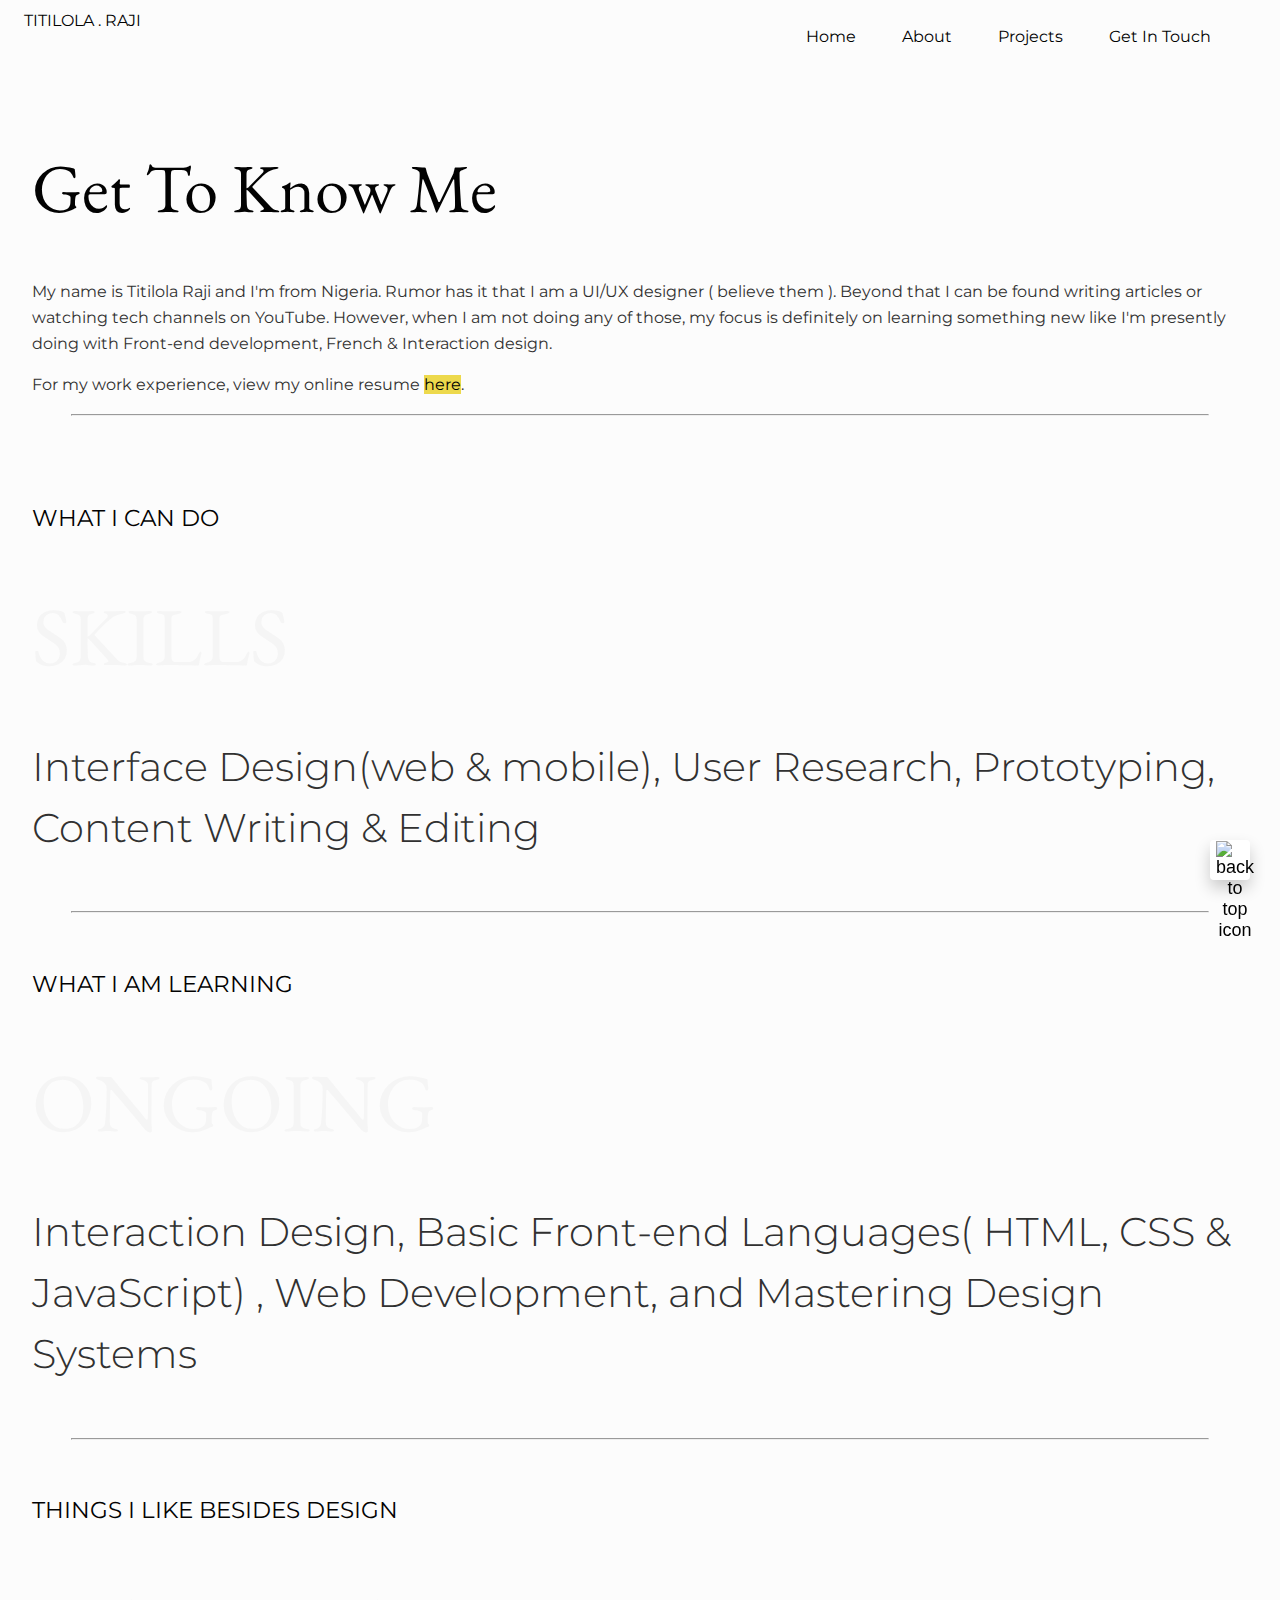
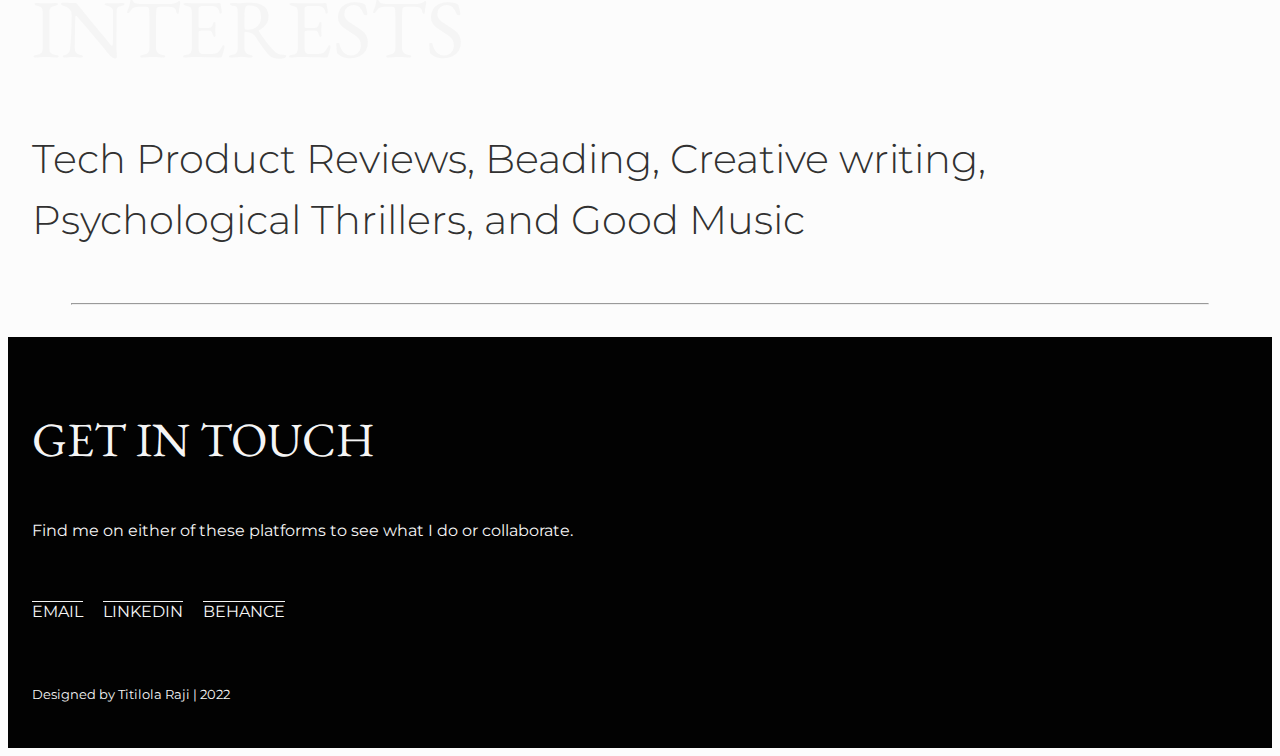
==== about.html @ 2913d632 "Add files via upload" ====
<!DOCTYPE html>
<html lang="en">
    <head>
        <meta charset="UTF-8">
        <meta name="viewport" content="width=device-width, initial-scale=1.0">
        <title>About</title>
        <link rel="stylesheet" href="https://cdnjs.cloudflare.com/ajax/libs/font-awesome/4.7.0/css/font-awesome.min.css">
        <link href="https://fonts.googleapis.com/css2?family=EB+Garamond&display=swap" rel="stylesheet">
        <link href="https://fonts.googleapis.com/css2?family=Montserrat&display=swap" rel="stylesheet">
    <link rel="stylesheet" href="style.css">
    </head>

    <body>
        <div class="gridcon">
            <div class="header">
                <nav>
                    <div class="logo">TITILOLA . RAJI</div>
                    <label for="btn" class="icon">
                        <span class="fa fa-bars"></span>
                    </label>
                    <input type="checkbox" id="btn">
                    <ul>
                        <li><a href="index.html">Home</a></li>
                        <li><a href="about.html">About</a></li>
                        <li>
                            <label for="btn-1" class="show">Projects +</label>
                            <a href="">Projects</a>
                            <input type="checkbox" id="btn-1">
            
                            <ul>
                                <li><a href="steep.html" id="current">Steep</a></li>
                            <li><a href="nourisha.html">Nourisha</a></li>
                            <li><a href="activewearng.html">ActiveWear Ng</a></li>
                            <li><a href="studybuddy.html">Study Buddy</a></li>
                            </ul>
                        </li>
                        <li><a href="#contact">Get In Touch</a></li>
                    </ul>
                  </nav>  
            </div>

<button onclick="window.location.href='#top';"><img src="images/up-chevron.svg" alt="back to top icon"></button>

            <div class="title">
                <section>
<h1 class="easeOut">Get To Know Me</h1>
<p>My name is Titilola Raji and I'm from Nigeria. Rumor has it that I am a UI/UX designer ( believe them ). Beyond that I can be found writing articles or watching tech channels on YouTube. However, when I am not doing any of those, my focus is definitely on learning something new like I'm presently doing with Front-end development, French & Interaction design.</p>
<p>For my work experience, view my online resume <a href="https://docs.google.com/document/u/0/d/1foFjPaRxDOnuHXFQiJNIvMk9jznkh2ZL2haKrf8y6zY/mobilebasic" target="_blank">here</a>.</p>
</section>
<hr>
            </div>
            
            <div class="main">

<!-- Skills -->

                <section>
                    <h6>WHAT I CAN DO</h6>
                    <h1 class="maxi">SKILLS</h1>
                    <h4>Interface Design(web &amp; mobile), User Research, Prototyping, Content Writing &amp; Editing</h4>
                    </section>
                    <hr>

<!-- Work in progress -->

                    <section>
                        <h6>WHAT I AM LEARNING</h6>
                        <h1 class="maxi">ONGOING</h1>
                        <h4>Interaction Design, Basic Front-end Languages( HTML, CSS &amp; JavaScript) , Web Development, and Mastering Design Systems</h4>
                        </section>
                        <hr>

<!-- Interests -->

                        <section>
                            <h6>THINGS I LIKE BESIDES DESIGN</h6>
                            <h1 class="maxi">INTERESTS</h1>
                            <h4>Tech Product Reviews, Beading, Creative writing, Psychological Thrillers, and Good Music</h4>
                            </section>
                            <hr>
                            
            </div>

<!-- Contact information -->

            <div class="footer">
<footer id="contact">
                       <h3>GET IN TOUCH</h3>
                       <p>Find me on either of these platforms to see what I do or collaborate.</p>
                           <div class="contact-info">
                           <a href="mailto:titiniolaraji@gmail.com">EMAIL</a>
                           <a href="https://www.linkedin.com/in/titilola-raji-a7628b23a/" target="_blank">LINKEDIN</a>
                           <a href="https://www.behance.net/titilolaraji1">BEHANCE</a>
                           </div>
                           <p><small>Designed by Titilola Raji | 2022</small></p>
               </footer>
           </div>
        </div>
    </body>
    </html>
---- style.css ----
*{box-sizing: border-box;}
nav:after {content: '';clear: both;display: table;}
nav ul li a, nav ul ul li a{color: #020202;}
nav ul{float: right;list-style: none;margin-right: 40px;position: relative;}
nav ul li{display: inline-block;margin: 0 5px;}
nav ul li a{text-decoration: none;padding: 8px 16px;}
nav ul li a:hover{color:#b6b6b6;}
nav ul ul{position: absolute;opacity: 0;visibility: hidden;transition: top .3s;background-color: #fcfcfc;}
nav ul ul li{position: relative;margin: 0px;min-width: 160px;float: none;display:list-item;padding: 8px;}
nav .logo{float: left;padding-left: 16px;}
nav ul li:hover> ul {opacity: 1;visibility: visible;}
nav ul ul li a:hover{color: #020202;background-color:#edd94c;}
.show, .icon, input{display: none;}

section p a{color: #020202;text-decoration:none;background-color: #edd94c;}
section p a:hover{color: #020202;text-decoration: underline;background-color: inherit;}

body{background-color:#fcfcfc;color: #020202;font-size: 14px; font-family: 'Montserrat', sans-serif;font-weight: 400;word-wrap: normal;}
.gridcon{display: grid;gap: 2rem;}

h1{font-size: 39.81px;line-height: 3.8rem;word-wrap: normal;font-family: 'Eb Garamond', serif;font-weight: 400;}
h3{font-size: 33.18px; line-height: 2.6rem;font-family: 'Eb Garamond', serif;font-weight: 400;}
h4{font-size: 19.02px;line-height: 1.8rem; font-weight: 300;}
h5{font-size: 19.02px;line-height: 1.8rem;}
h6{font-size: 16px; line-height: 1.2rem;font-weight: 400;}
header{margin: 24px;}
section{margin-left: 16px;margin-right: 16px;}
section{margin-left: 24px;margin-right: 24px;}
            section ol{list-style: none;}
section ol a{text-decoration: none;color: #020202;}
footer{padding: 16px;}
hr{max-width: 90%;margin: auto;}

.maxi{font-size: 68.80px;color: #f5f5f5;font-family: 'Eb Garamond', serif;font-weight: 400;}
h1 a{text-decoration: none;color: #020202;background-color:#edd94c;}
h1 a:hover{background-color: inherit;color: #fcfcfc;text-decoration: none;text-shadow: -1px -1px 0 #000,  1px -1px 0 #000, -1px 1px 0 #000, 1px 1px 0 #000 ;}
.contact-info{margin-top: 56px;align-items: center;margin-bottom: 56px;}
.contact-info a{margin-right: 16px;color:#f5f5f5;text-decoration: overline;}
.contact-info a:hover{font-size: 19.02px; text-decoration: underline;}
footer{background-color: #020202;color: #f5f5f5;}

button {display: block;position: fixed;bottom: 20px;right: 30px;z-index: 99;font-size: 18px;border: none;outline: none;background-color:white;cursor: pointer;border-radius: 4px;box-shadow: 0px 8px 16px 0px rgba(0,0,0,0.2);width: 32px;height: 32px;}
button:hover {background-color:#edd94c;}


@media (max-width:840px){ 
    nav ul{margin-right: 0px;float: left;background-color: #fcfcfc;padding: 16px;}
    nav ul ul{background-color:#fcfcfc;box-shadow: none;}
    nav .logo{padding-left: 24px;width: 100%;}
    nav ul{margin-right: 0px;float: left;}
    nav ul, nav ul ul{width: 100%;}
    nav ul li, nav ul ul li{display: block;width: 100%;}
    nav ul ul{top: 70px;position: static;float: none;display: none;opacity: 1;visibility: visible;}
    .show{display: block;cursor: pointer;padding: 0 16px;}
    .show:hover{color: #b6b6b6;}
    nav ul a:hover{box-shadow: none;}
    .icon{display: block;color: #020202;position:absolute;right: 30px;cursor: pointer;font-size: 24px;}
    .show + a, ul{display: none;}
    [id^=btn]:checked + ul{display: block;}
    nav ul ul a{padding-left: 16px;}
}

@media(min-width:720px) {
    .gridcon{display: grid;gap: 2rem; grid-template-areas:
        'header header header header'
    'title title title title'
    'main main main main'
    'footer footer footer footer'; grid-template-columns: 1fr 1fr 1fr 1fr;}

    .header{grid-column-start: 1;grid-column-end: 6;}
    .title{grid-column-start: 1;grid-column-end: 6;}
    .main{grid-column-start: 1;grid-column-end: 6;}
    .footer{grid-column-start: 1;grid-column-end: 6;}

    button {display: block;position: fixed;bottom: 20px;right: 30px;z-index: 99;font-size: 18px;border: none;outline: none;background-color:white;cursor: pointer;border-radius: 4px;box-shadow: 0px 8px 16px 0px rgba(0,0,0,0.2);width: 40px;height: 40px;}
    button:hover {background-color:#edd94c;}
    
h1{font-size: 57.33px;line-height: 4.6rem;}
            h3{font-size: 39.81px; line-height: 3.8rem; font-family: 'Eb Garamond', serif;font-weight: 400;}
            h4{font-size: 33.18px; line-height: 2.6rem;}
            h5{font-size: 23.04px; line-height: 2.2rem;}
            h6{font-size: 19.02px;line-height: 1.8rem;font-weight: 400;}
            header{margin: 24px;}
            section{margin-left: 24px;margin-right: 24px;}
            section ol{list-style: none;}
section ol a{text-decoration: none;color: #020202;}
            section p{color: #313131;}
            section p a{color: #020202;text-decoration:none;background-color: #edd94c;}
            section p a:hover{color: #020202;text-decoration: underline;background-color: inherit;}
            section h4{color: #313131;}
            footer{padding: 24px;}
            section ol a:hover{font-size: 47.78px;line-height: 3.8rem;}
            .maxi{font-size: 82.96px;}
            h1 a{text-decoration: none;color: #020202;background-color:#edd94c;}
        body{font-size: 16px;line-height: 1.6rem;}
.contact a:hover{font-size: 23.04px; text-decoration: underline;}
}

@media(min-width:1200px){
    h1{font-size: 68.80px;line-height: 5.6rem;}
                h3{font-size: 47.78px; line-height: 3.8rem;}
            h4{font-size: 39.81px; line-height: 3.8rem;}
            h5{font-size: 33.18px; line-height: 2.6rem;}
                h6{font-size: 23.04px;line-height: 2.2rem;font-weight: 400;}
                header{margin: 24px;}
                section{margin-left: 24px;margin-right: 24px;}
                footer{padding: 24px;}
                h1 a{text-decoration: none;color: #020202;background-color:#edd94c;}
                .maxi{font-size: 82.56px;color: #f5f5f5;font-family: 'Eb Garamond', serif;font-weight: 400;}
                section ol a:hover{font-size: 57.33px;line-height: 4.6rem;}
            body{font-size: 16px;line-height: 1.6rem;}
    .contact a:hover{font-size: 23.04px; text-decoration: underline;}

    .gridcon{display: grid;gap: 2rem; grid-template-areas:
        'header header header header'
        'title title title title'
    'main main main main'
    'footer footer footer footer'; grid-template-columns: 1fr 1fr 1fr 1fr;}

    .header{grid-column-start: 1;grid-column-end: 6;}
    .title{grid-column-start: 1;grid-column-end: 6;}
    .main{grid-column-start: 1;grid-column-end: 6;}
    .footer{grid-column-start: 1;grid-column-end: 6;}

        }
    
            .easeOut {animation: 2s anim-lineUp ease-out;}
    @keyframes anim-lineUp {
    0% {opacity: 0;transform: translateY(80%);}
      20% {opacity: 0;}
      50% {opacity: 1;transform: translateY(0%);}
      100% {opacity: 1;transform: translateY(0%);}
    }
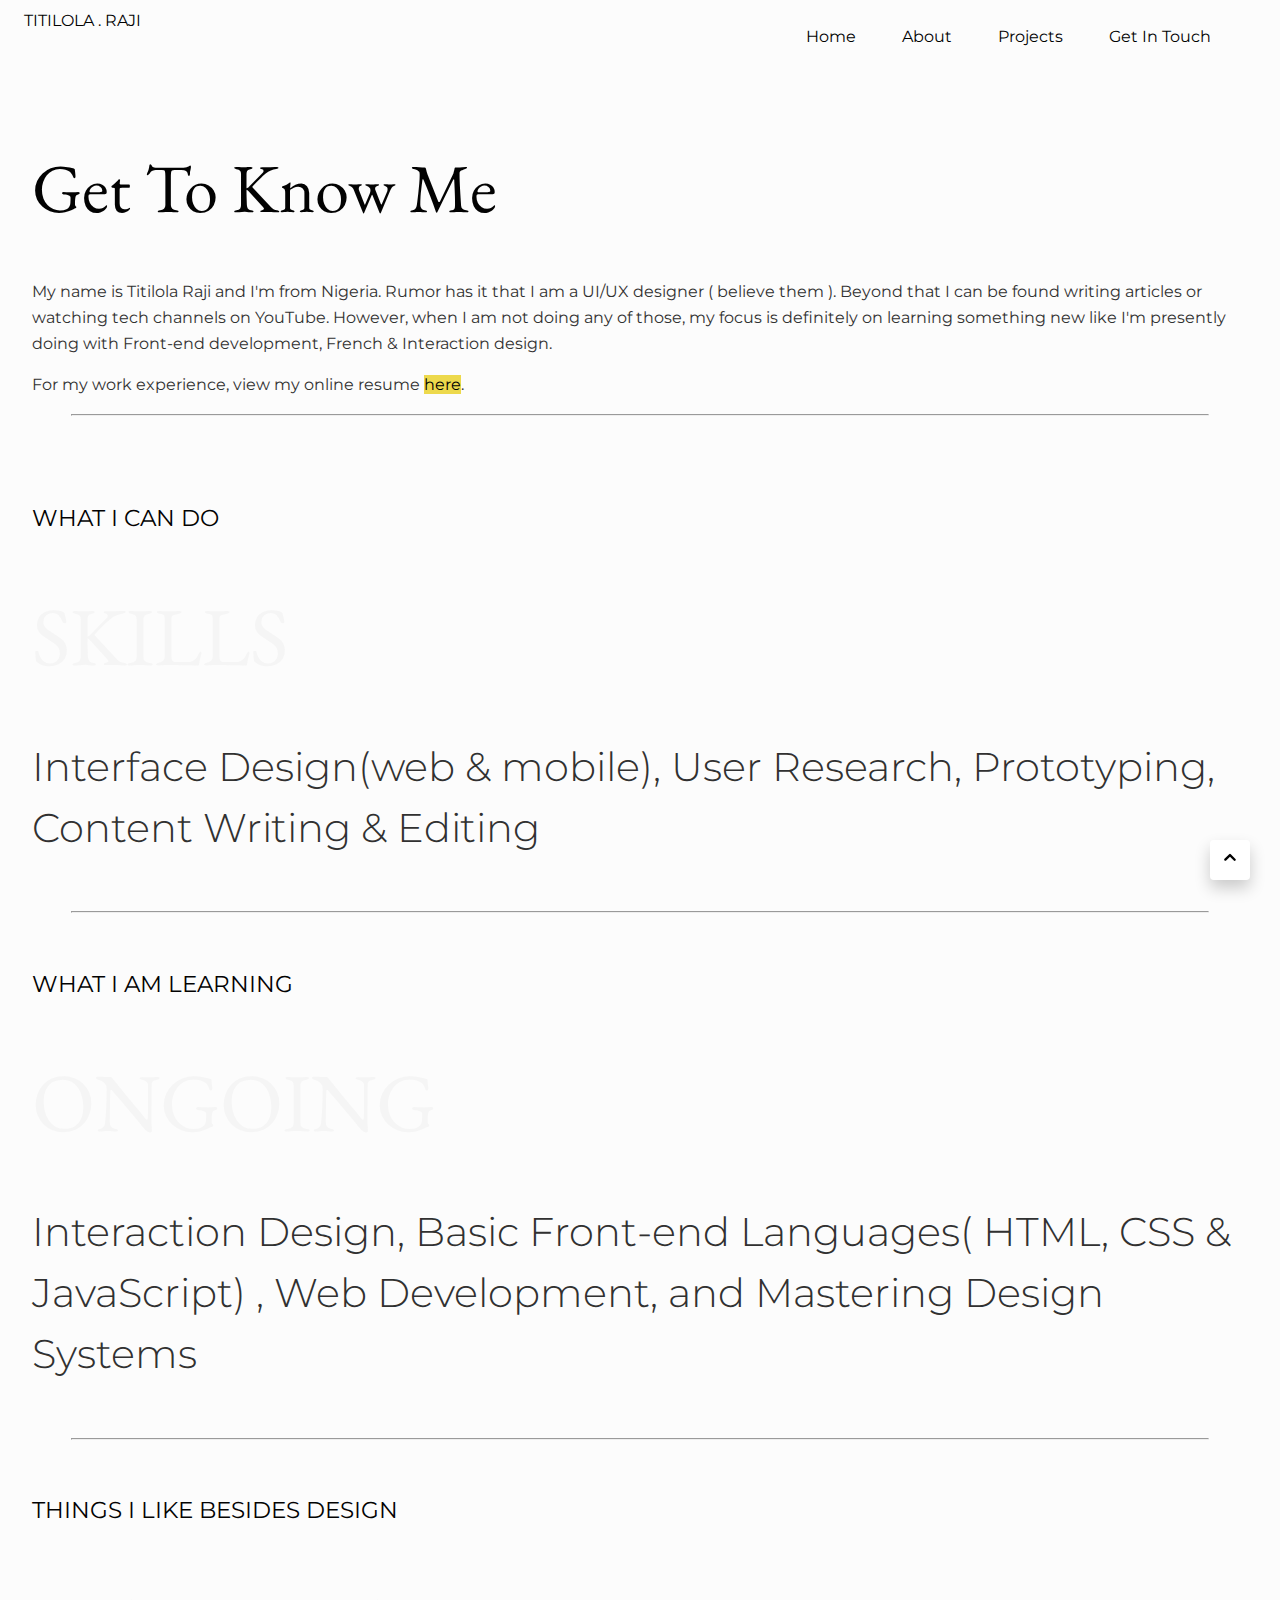
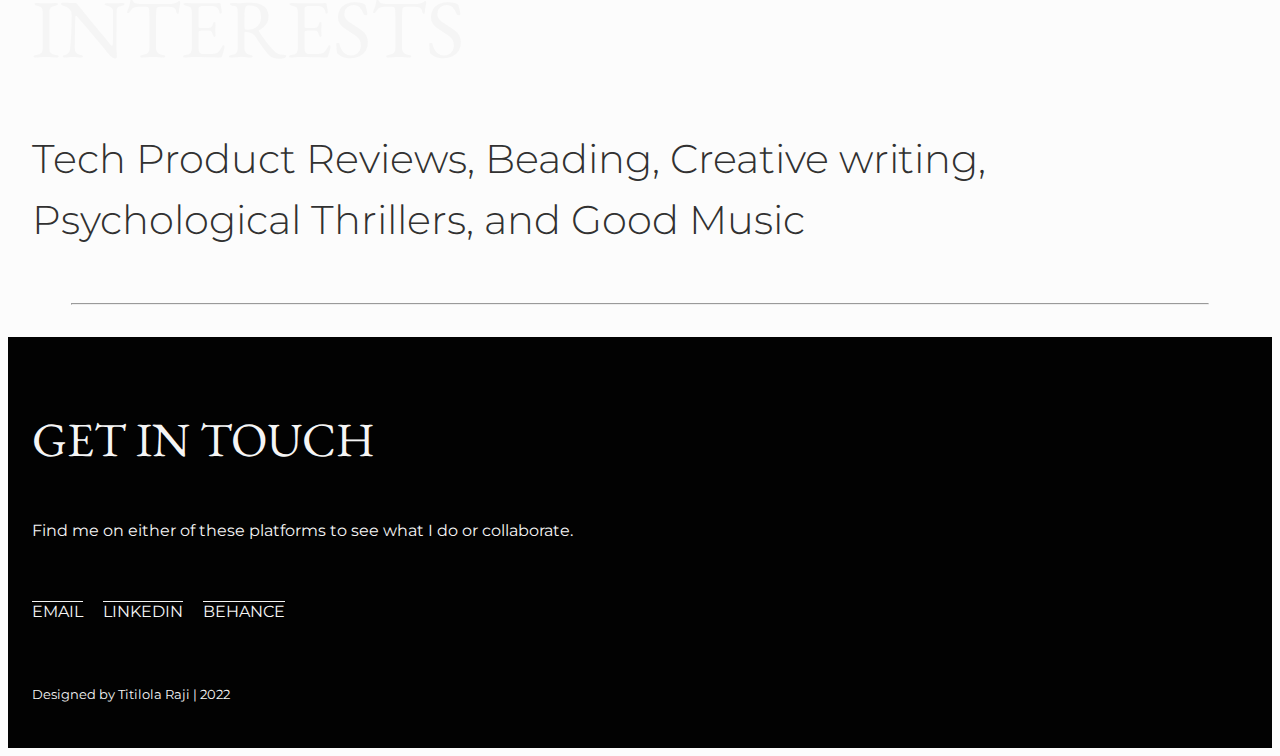
==== commit 2251e428: "Update about.html" ====
--- a/about.html
+++ b/about.html
@@ -45,7 +45,7 @@
                 <section>
 <h1 class="easeOut">Get To Know Me</h1>
 <p>My name is Titilola Raji and I'm from Nigeria. Rumor has it that I am a UI/UX designer ( believe them ). Beyond that I can be found writing articles or watching tech channels on YouTube. However, when I am not doing any of those, my focus is definitely on learning something new like I'm presently doing with Front-end development, French & Interaction design.</p>
-<p>For my work experience, view my online resume <a href="https://docs.google.com/document/u/0/d/1foFjPaRxDOnuHXFQiJNIvMk9jznkh2ZL2haKrf8y6zY/mobilebasic" target="_blank">here</a>.</p>
+<p>For my work experience, view my online resume <a href="https://docs.google.com/document/d/1hhji1ythhwmF5MKLxYEZfUy33VzWmAxS-Se8YaCiu8w/edit?usp=sharing" target="_blank">here</a>.</p>
 </section>
 <hr>
             </div>
@@ -97,4 +97,4 @@
            </div>
         </div>
     </body>
-    </html>+    </html>
